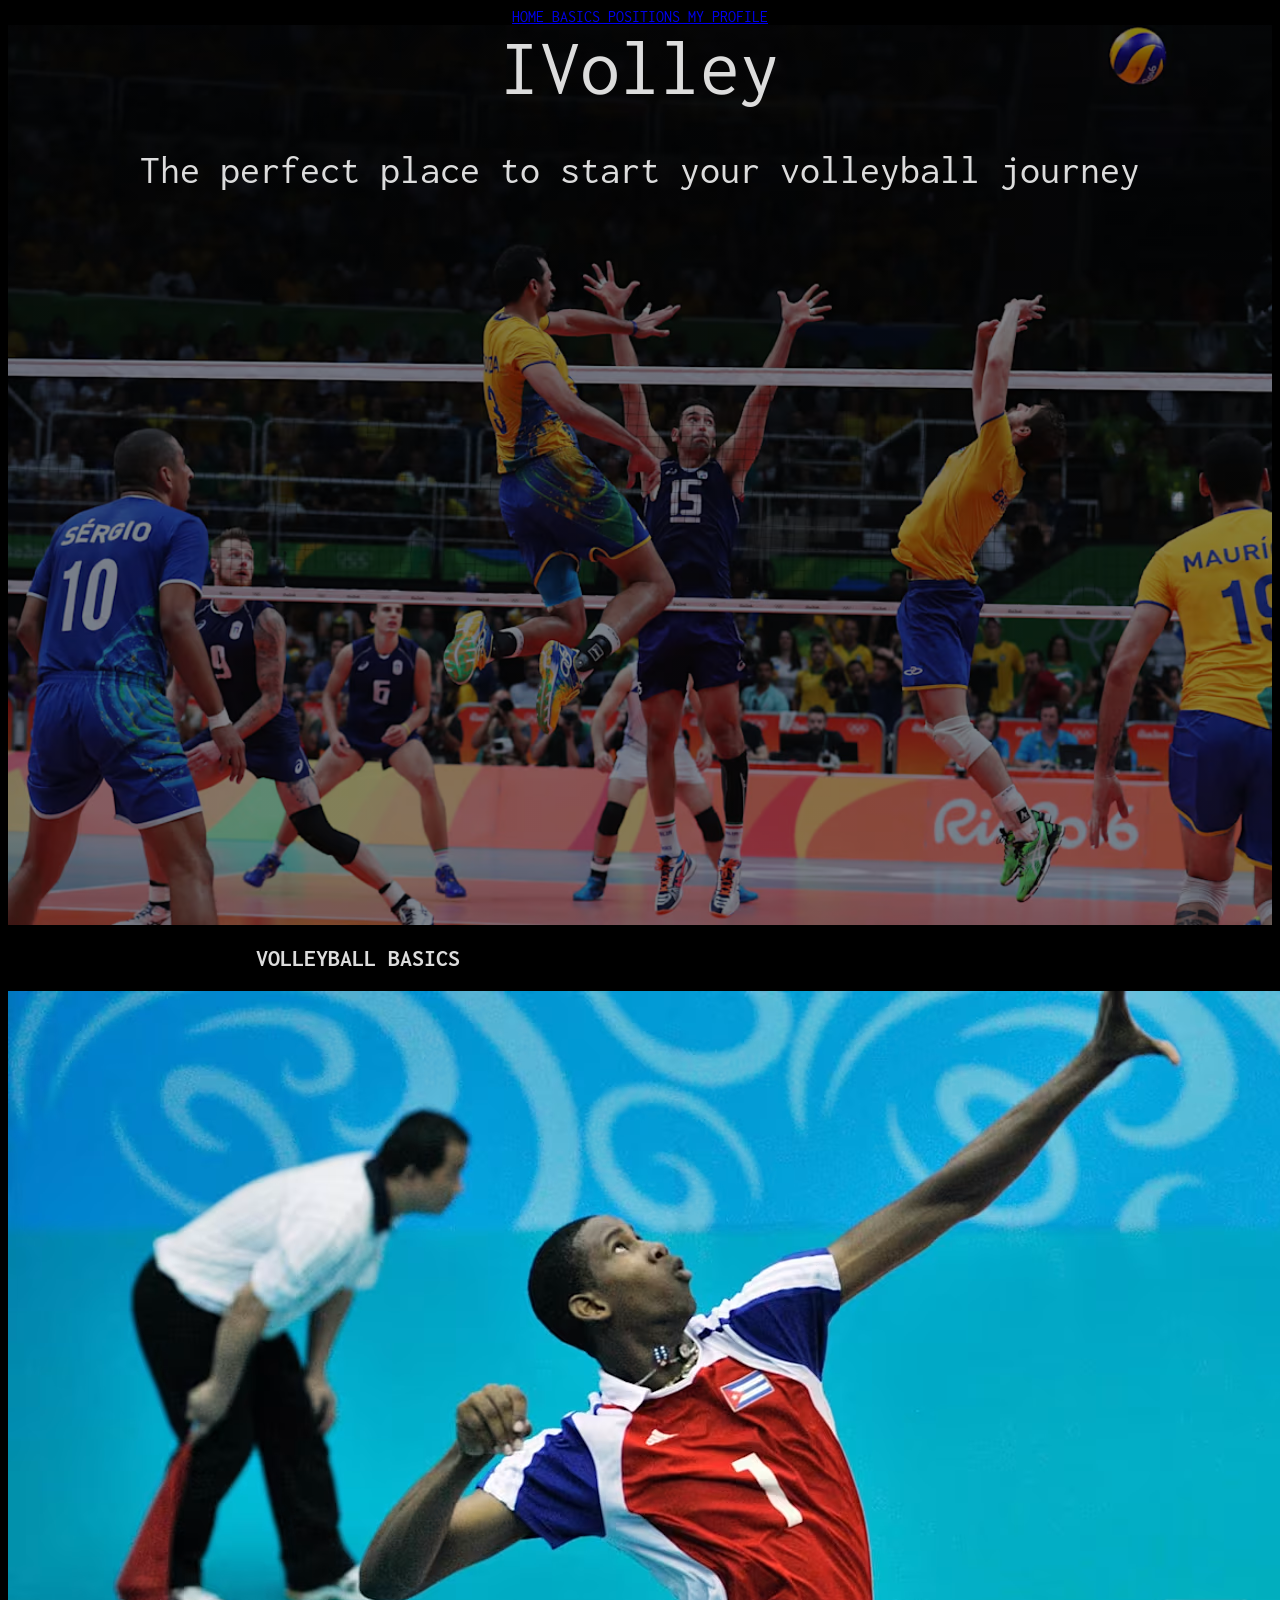
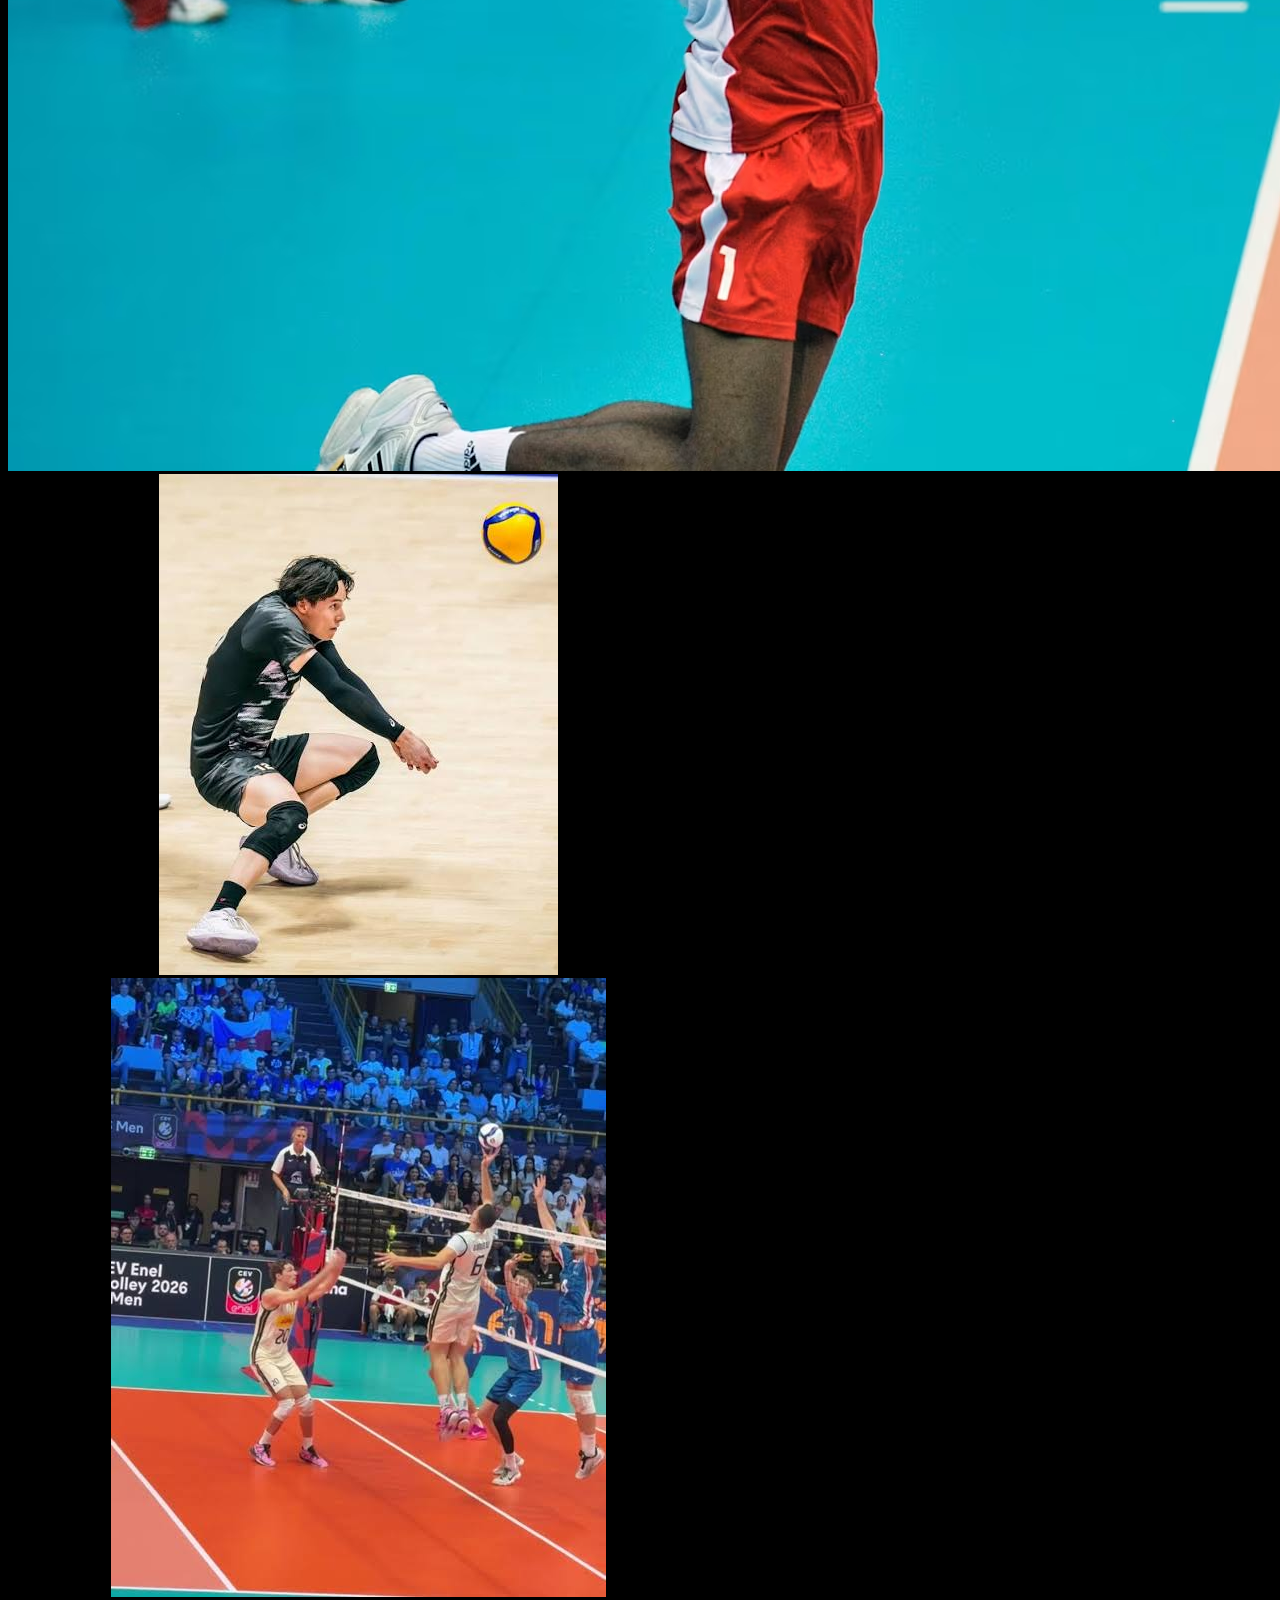
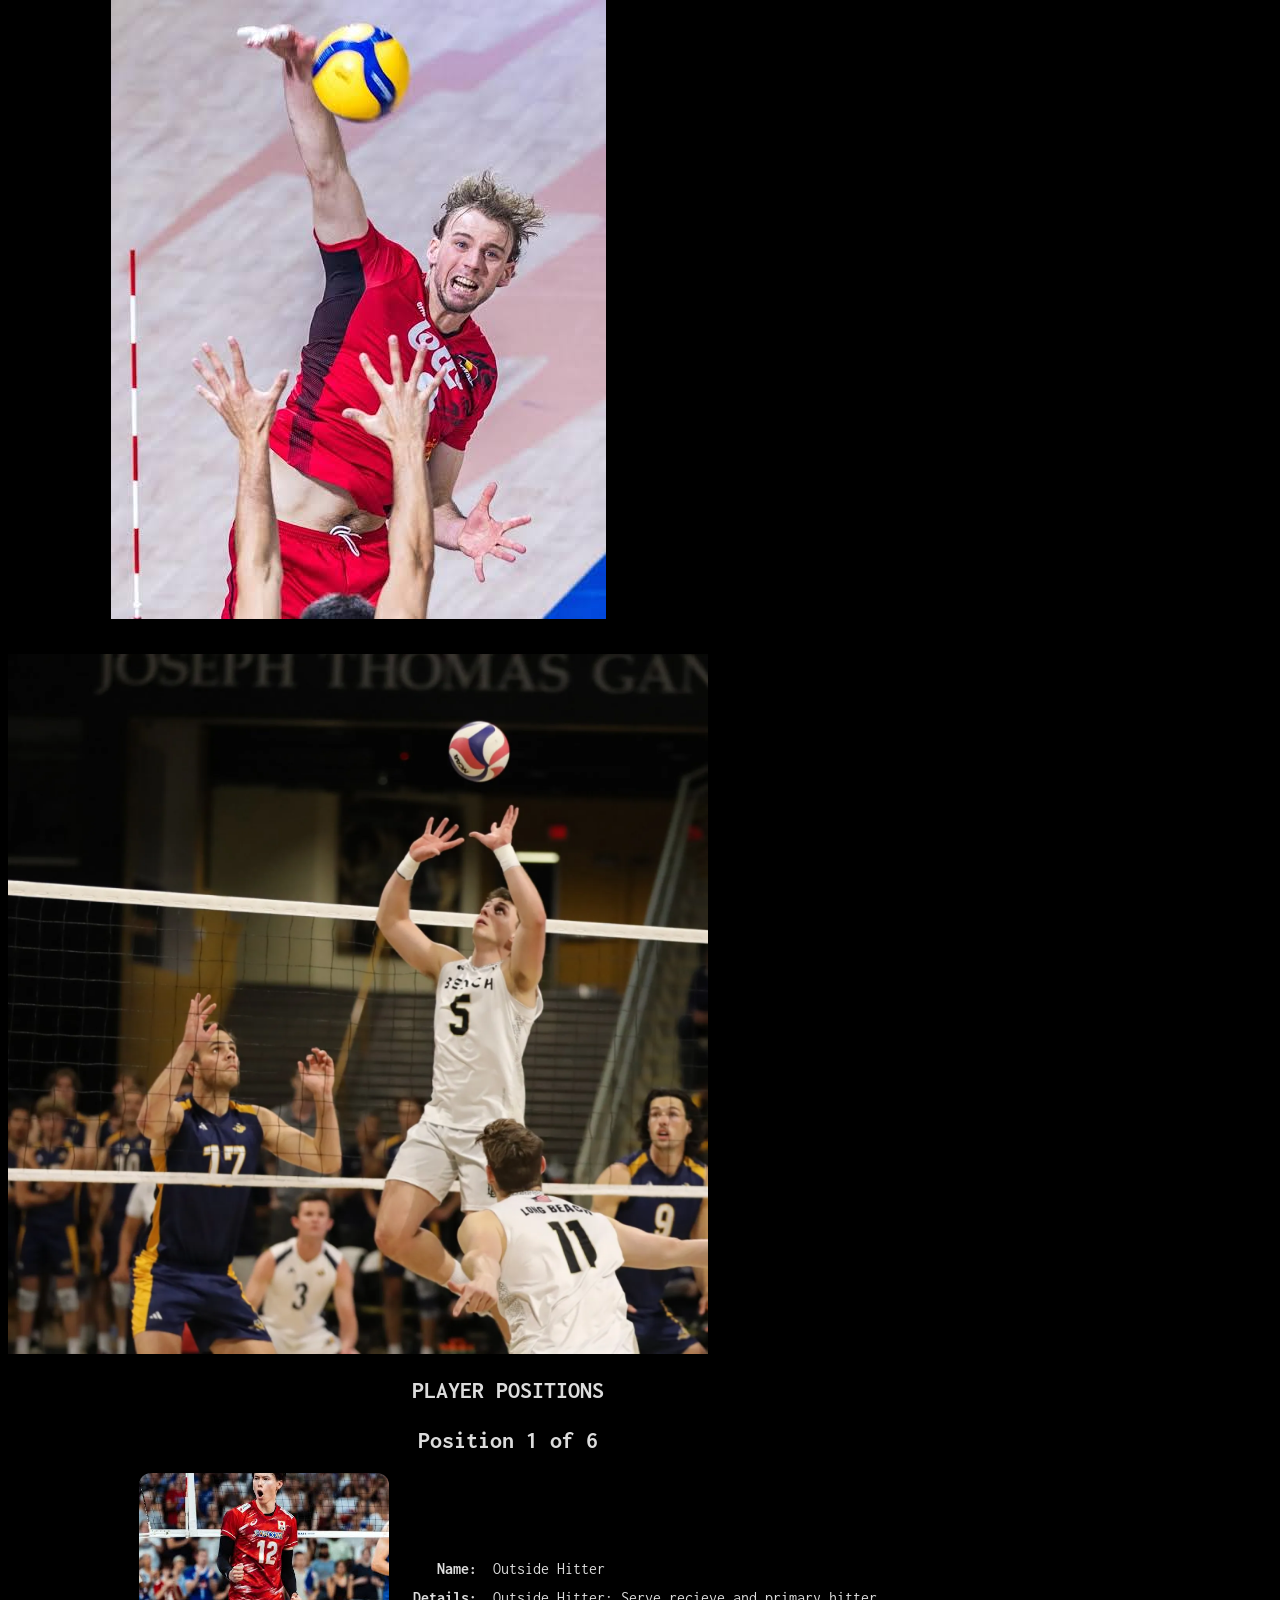
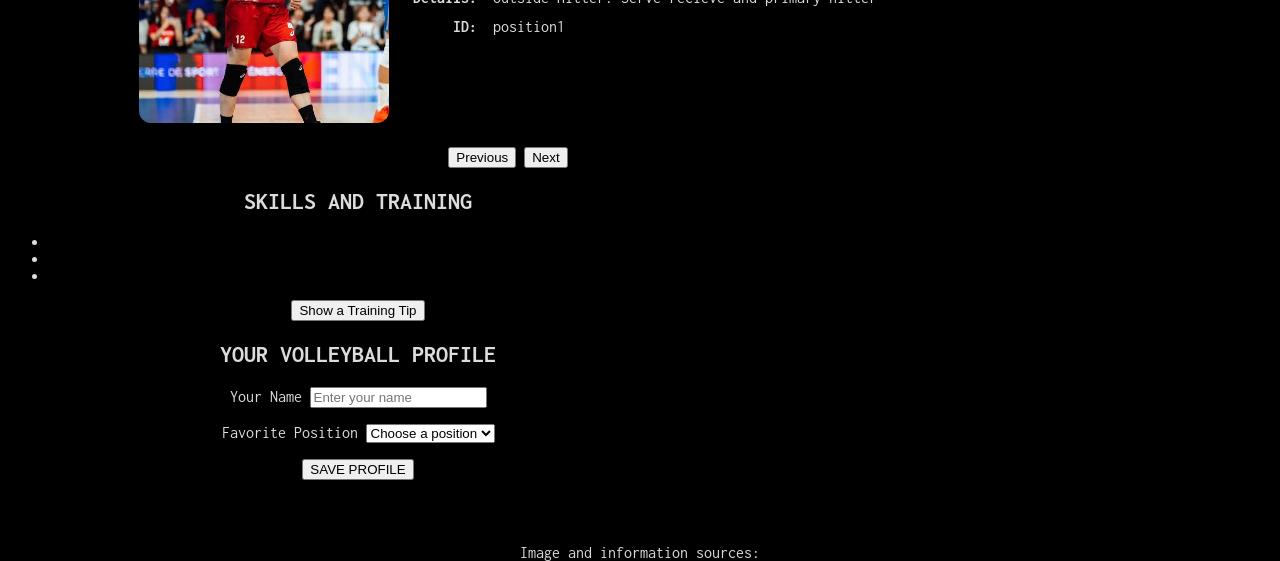
==== final/index.html @ cd4d3d03 "Add files via upload" ====
<!DOCTYPE html>
<html lang="en">

<head>
    <!-- DOCUMENT SETTINGS:
         Character encoding, responsive layout, and browser tab title. -->

    <meta charset="UTF-8">
    <meta name="viewport" content="width=device-width, initial-scale=1.0">

    <!-- TODO: Change this to your website's title. -->
    <title>IVolley</title>

    <!-- EXTERNAL CSS:
         W3.CSS provides ready-made styling classes.
         Google Fonts provides the Inconsolata font.
         You can change the font or remove either link if desired. -->

    <link rel="stylesheet"
          href="https://www.w3schools.com/w3css/6/w3.css">

    <link rel="stylesheet"
          href="https://fonts.googleapis.com/css?family=Inconsolata">

    <!-- INTERNAL CSS:
         Basic styling for the page and the hero image area.
         Customize these styles as you develop the website. -->
         <link rel="stylesheet"  href="styles.css">


    <style>
        body, html {
            height: 100%;
            font-family: "Inconsolata", sans-serif;
        }

        .bgimg {
            background-position: center;
            background-size: cover;
            background-image: linear-gradient(rgba(0, 0, 0, 0.45), rgba(0, 0, 0, 0.45)),
            url("volley.jpg");
            min-height: 100%;
        }

        /* POSITION CARDS:
           TODO: Add your own card styling here if needed. */

        /* Keep this class only if you use it to hide and reveal content. */
        .hidden-content {
            display: none;
        }
    </style>
</head>

<body>

    <!-- ==========================================
         NAVIGATION
         The links jump to sections using their IDs.
         Keep each href matched to its section's id.
         ========================================== -->

    <div class="w3-top">
        <nav class="w3-flex w3-padding w3-black">

            <!-- Link to the homepage/header. -->
            <a href="#home"
               class="w3-button w3-black"
               style="flex: 1">
                HOME
            </a>

            <!-- TODO: Rename this link if you change the section ID. -->
            <a href="#basics"
               class="w3-button w3-black"
               style="flex: 1">
                BASICS
            </a>

            <!-- Link to the interactive volleyball position cards. -->
            <a href="#positions"
               class="w3-button w3-black"
               style="flex: 1">
                POSITIONS
            </a>

            <!-- Link to your player profile form. -->
            <a href="#profile"
               class="w3-button w3-black"
               style="flex: 1">
                MY PROFILE
            </a>

        </nav>
    </div>


    <!-- ==========================================
         HOMEPAGE / HERO HEADER
         Contains the main title, tagline, and image.
         ========================================== -->

    <header class="bgimg w3-display-container w3-grayscale-min"
            id="home">


        <!-- MAIN TITLE:
             TODO: Replace the placeholder with your website title.
             Add a short tagline underneath if desired. -->

        <div class="w3-display-middle w3-center">

            <span class="w3-text-white" style="font-size: 80px">
                <!-- TODO: Your main title -->
                IVolley
            </span>
        </div>

        <!-- OPTIONAL: Small text in the bottom-right corner.
             TODO: Add a short welcome message or remove this block. -->

        <div class="w3-display-bottomright
                    w3-center w3-padding-large">

            <span class="w3-text-white" style="font-size: 40px">
                <!-- TODO: Welcome message -->
                 <p>The perfect place to start your volleyball journey</p>
            </span>

        </div>

    </header>


    <!-- ==========================================
         MAIN PAGE CONTENT
         The sections below contain your actual content.
         ========================================== -->

    <div class="w3-sand w3-grayscale w3-large">

        <main>


            <!-- ======================================
                 SECTION 1: VOLLEYBALL BASICS
                 Explain the sport and its basic rules.
                 ====================================== -->

            <section class="w3-container" id="basics">

                <div class="w3-content" style="max-width: 700px">

                    <!-- SECTION HEADING -->
                    <h2 class="w3-center w3-padding-64">
                        <span class="w3-tag w3-wide">
                            <!-- TODO: Section title -->
                            VOLLEYBALL BASICS
                        </span>
                    </h2>
                    <div id="rallyGallery">
                        <img id="serve" src="serving.jpg" alt="Serve">
                        <img id="recieve" src="recieve.jpg" alt="Recieve">
                        <img id="set" src="setting.jpg" alt="Set">
                        <img id="spike" src="spiking.jpg" alt="Spike">
                    </div>

                    <!-- TODO: Write an introductory paragraph about
                         volleyball and the objective of the game. -->

                    <p>
                        <!-- Your introduction goes here. -->
                    </p>

                    <!-- TODO: Add another paragraph explaining
                         a basic rule, scoring, or how rallies work. -->

                    <p>
                        <!-- More information goes here. -->
                    </p>

                    <!-- IMAGE:
                         TODO: Replace the filename with your own image.
                         Update the alt text to describe the actual image.
                         Make sure the image is permitted for your use. -->

                    <img src="volleyball.webp"
                         alt="Description of the volleyball image"
                         style="width: 100%; margin-top: 16px">

                    <!-- OPTIONAL: A fact, quotation, or interesting detail.
                         You can remove this block if you don't need it. -->

                    <div class="w3-panel w3-leftbar w3-light-grey">

                        <p>
                            <!-- TODO: Add a volleyball fact or tip. -->
                        </p>

                    </div>

                </div>

            </section>

            <section class="w3-container" id="positions">

                <div class="w3-content" style="max-width: 1000px">

                    <!-- SECTION HEADING -->
                    <h2 class="w3-center w3-padding-64">
                        <span class="w3-tag w3-wide">
                            <!-- TODO: Section title -->
                            PLAYER POSITIONS
                        </span>
                    </h2>

                    <!-- INTRODUCTION:
                         TODO: Explain what the visitor will learn here. -->

                    <p>
                        <!-- Short introduction to the positions. -->
                    </p>

                    <!-- POSITION CARD CONTAINER:
                         JavaScript will select this element and insert
                         cards generated from your array of objects.

                         The ID is important. Keep it consistent with
                         the selector you use in your JavaScript file. -->

                        <h1 id="galleryHeading">Volleyball Positions</h1>

                        <div class="galleryContainer">
                            <img id="positionImage" src="" alt="Volleyball position image">

                            <dl class="positionDetails">
                            <dt>Name:</dt>
                            <dd id="positionName"></dd>

                            <dt>Details:</dt>
                            <dd id="positionDetails"></dd>

                            <dt>ID:</dt>
                            <dd id="positionID"></dd>
                            </dl>
                        </div>

                        <div class="buttons">
                            <button id="prev" type="button">Previous</button>
                            <button id="next" type="button">Next</button>
                        </div>
                    </div>

                </div>

            </section>


            <!-- ======================================
                 SECTION 3: SKILLS AND TRAINING TIPS
                 Add information about fundamental skills.
                 ====================================== -->

            <section class="w3-container" id="skills">

                <div class="w3-content" style="max-width: 700px">

                    <!-- SECTION HEADING -->
                    <h2 class="w3-center w3-padding-64">
                        <span class="w3-tag w3-wide">
                            <!-- TODO: Section title -->
                            SKILLS AND TRAINING
                        </span>
                    </h2>

                    <!-- TODO: Describe a volleyball skill,
                         such as serving, passing, setting, or hitting. -->

                    <p>
                        <!-- Your content goes here. -->
                    </p>

                    <!-- TODO: Add a list of useful tips.
                         Each li element represents one list item. -->

                    <ul>
                        <li><!-- TODO: First tip --></li>
                        <li><!-- TODO: Second tip --></li>
                        <li><!-- TODO: Third tip --></li>
                    </ul>

                    <!-- INTERACTIVE TIP:
                         TODO: Add a button that displays a training tip.
                         JavaScript will handle the click event.
                         The paragraph below can display the result. -->

                    <button class="w3-button w3-black"
                            id="tipButton"
                            type="button">
                        Show a Training Tip
                    </button>

                    <p id="tipDisplay">
                        <!-- JavaScript can display a tip here. -->
                    </p>

                </div>

            </section>


            <!-- ======================================
                 SECTION 4: PLAYER PROFILE FORM
                 Collect information from the visitor.
                 JavaScript will handle submission and storage.
                 ====================================== -->

            <section class="w3-container" id="profile">

                <div class="w3-content"
                     style="max-width: 700px; padding-bottom: 32px">

                    <!-- SECTION HEADING -->
                    <h2 class="w3-center w3-padding-64">
                        <span class="w3-tag w3-wide">
                            <!-- TODO: Section title -->
                            YOUR VOLLEYBALL PROFILE
                        </span>
                    </h2>

                    <!-- TODO: Explain what the form is for. -->

                    <p>
                        <!-- Form introduction goes here. -->
                    </p>

                    <!-- FORM:
                         JavaScript will prevent the default page reload,
                         retrieve the input values, display the result,
                         and save selected information in localStorage. -->

                    <form id="profileForm">

                        <!-- INPUT 1:
                             Visitor's name.
                             The name attribute identifies the form field. -->

                        <p>
                            <label for="playerName">Your Name</label>

                            <input class="w3-input w3-padding-16 w3-border"
                                   type="text"
                                   id="playerName"
                                   name="playerName"
                                   placeholder="Enter your name"
                                   required>
                        </p>

                        <!-- INPUT 2:
                             Visitor's favorite volleyball position. -->

                        <p>
                            <label for="favoritePosition">
                                Favorite Position
                            </label>

                            <select class="w3-select w3-border"
                                    id="favoritePosition"
                                    name="favoritePosition"
                                    required>

                                <option value="" disabled selected>
                                    Choose a position
                                </option>

                                <!-- TODO:
                                     Add options that match your
                                     volleyball position objects. -->

                                <option value="Setter">Setter</option>
                                <option value="Libero">Libero</option>
                                <option value="Outside Hitter">
                                    Outside Hitter
                                </option>
                                <option value="Middle Blocker">
                                    Middle Blocker
                                </option>

                            </select>
                        </p>

                        <!-- SUBMIT BUTTON:
                             JavaScript will listen for the form's submit
                             event and prevent the page from reloading. -->

                        <p>
                            <button class="w3-button w3-black"
                                    type="submit">
                                SAVE PROFILE
                            </button>
                        </p>

                    </form>

                    <!-- SUBMITTED INFORMATION:
                         JavaScript can display the visitor's
                         submitted name and favorite position here. -->

                    <div id="profileResult" class="w3-panel">

                        <!-- Submission result goes here. -->

                    </div>

                    <!-- STORED INFORMATION:
                         JavaScript can retrieve previously saved
                         information from localStorage and display it here. -->

                    <p id="savedProfile">
                        <!-- Previously saved profile goes here. -->
                    </p>

                </div>

            </section>

        </main>

    </div>


    <!-- ==========================================
         FOOTER
         Put image credits, sources, and closing text here.
         ========================================== -->

    <footer class="w3-center w3-light-grey w3-padding-48 w3-large">

        <!-- TODO: Add a short closing message. -->

        <p>
            <!-- Your closing message goes here. -->
        </p>

        <!-- SOURCES:
             Credit images and any external information you use.
             Replace these placeholders with actual attribution links. -->

        <p>
            Image and information sources:
            <!-- TODO: Add source links here. -->
        </p>

    </footer>


    <!-- ==========================================
         JAVASCRIPT
         TODO: Link your external JavaScript file here.
         Create the file in the correct project location.
         The defer attribute waits until the HTML is parsed
         before the script runs.
         ========================================== -->

    <script src="script.js" defer></script>

</body>
</html>
---- final/styles.css ----
/* Your name goes here with the date you used this file petCard gallery css */
body {
  font-family: Arial, sans-serif;
  text-align: center;
  background: #000000;
  color: rgba(255, 255, 255, 0.863);
}

#positionImage {
  width: 250px;
  height: 250px;
  object-fit: cover;
  border-radius: 12px;
  box-shadow: 0 4px 10px #0000004d;
}


.galleryContainer {
  display: flex;
  justify-content: center;
  align-items: center;
  gap: 1.5rem;
  width: 100%;
}


.positionDetails {
  display: grid;
  grid-template-columns: auto auto; 
  gap: 0.75rem 1rem;               
  justify-content: center;         
}

.positionDetails dt {
  font-weight: bold;
  text-align: right;              
}

.positionDetails dd {
  margin: 0;
  text-align: left;           
}


#galleryHeading, 
.buttons {
  text-align: center;
  margin-top: 1.5rem;
}
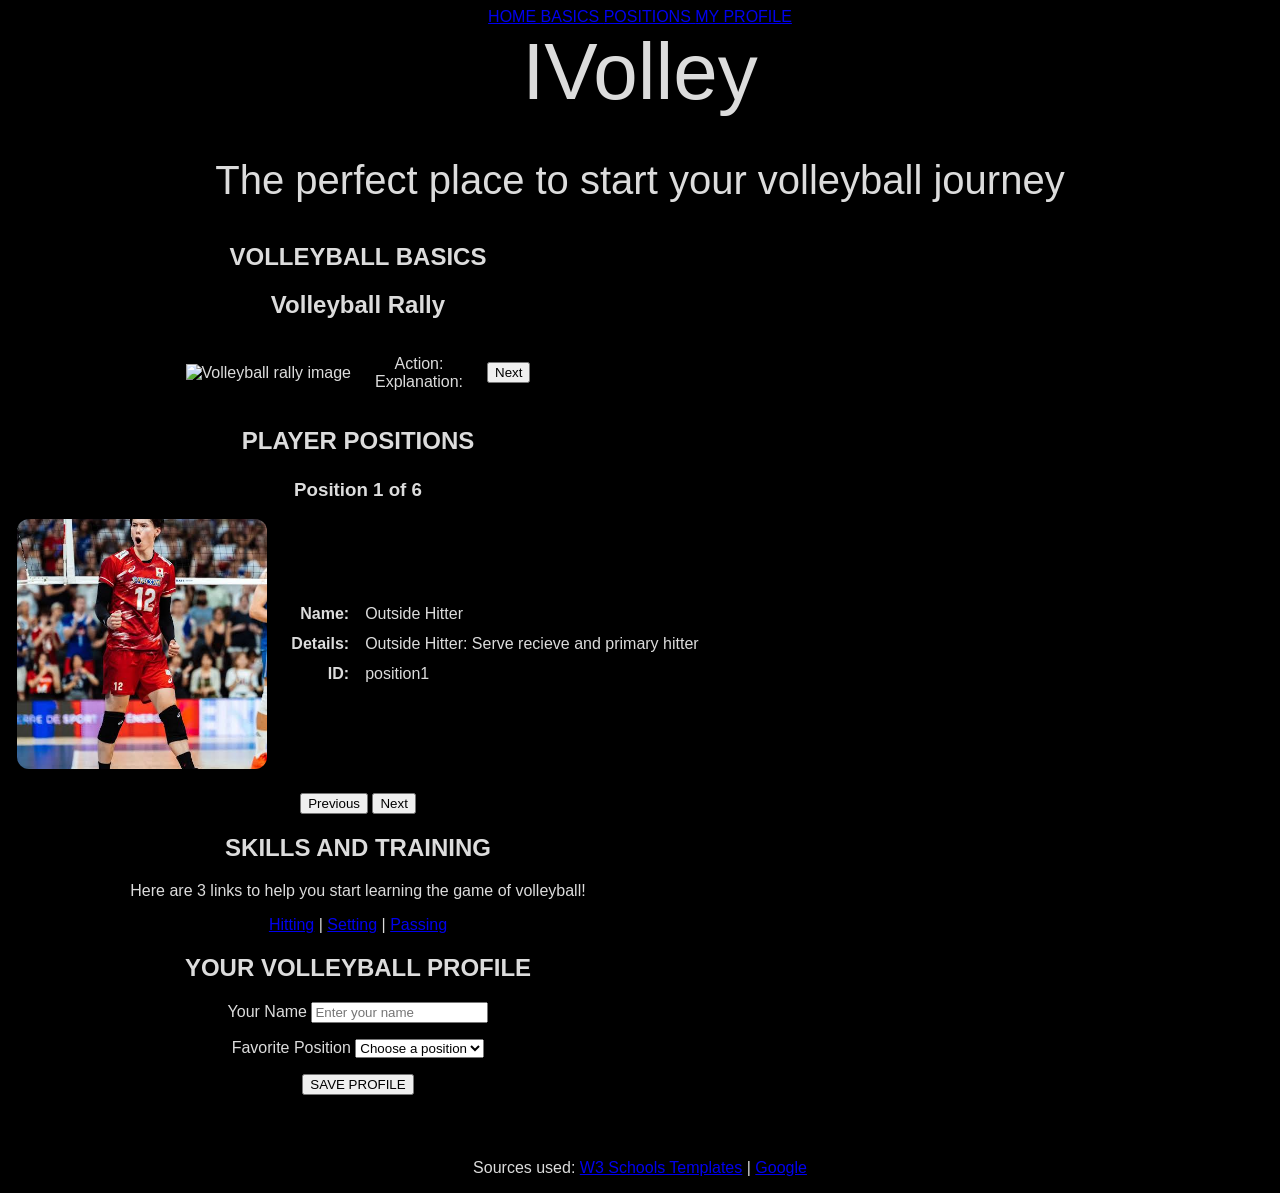
==== commit 130c0b7c: "Update index.html" ====
--- a/final/index.html
+++ b/final/index.html
@@ -1,93 +1,39 @@
+<!--
+Name: Noah Monnington
+Date: 10/27/26
+-->
 <!DOCTYPE html>
 <html lang="en">
 
 <head>
-    <!-- DOCUMENT SETTINGS:
-         Character encoding, responsive layout, and browser tab title. -->
-
     <meta charset="UTF-8">
     <meta name="viewport" content="width=device-width, initial-scale=1.0">
 
-    <!-- TODO: Change this to your website's title. -->
     <title>IVolley</title>
 
-    <!-- EXTERNAL CSS:
-         W3.CSS provides ready-made styling classes.
-         Google Fonts provides the Inconsolata font.
-         You can change the font or remove either link if desired. -->
-
-    <link rel="stylesheet"
-          href="https://www.w3schools.com/w3css/6/w3.css">
-
-    <link rel="stylesheet"
-          href="https://fonts.googleapis.com/css?family=Inconsolata">
-
-    <!-- INTERNAL CSS:
-         Basic styling for the page and the hero image area.
-         Customize these styles as you develop the website. -->
-         <link rel="stylesheet"  href="styles.css">
-
-
-    <style>
-        body, html {
-            height: 100%;
-            font-family: "Inconsolata", sans-serif;
-        }
-
-        .bgimg {
-            background-position: center;
-            background-size: cover;
-            background-image: linear-gradient(rgba(0, 0, 0, 0.45), rgba(0, 0, 0, 0.45)),
-            url("volley.jpg");
-            min-height: 100%;
-        }
-
-        /* POSITION CARDS:
-           TODO: Add your own card styling here if needed. */
-
-        /* Keep this class only if you use it to hide and reveal content. */
-        .hidden-content {
-            display: none;
-        }
-    </style>
+    <link rel="stylesheet" href="https://www.w3schools.com/w3css/6/w3.css">
+
+    <link rel="stylesheet" href="https://fonts.googleapis.com/css?family=Inconsolata">
+
+
+    <link rel="stylesheet" href="styles.css">
 </head>
 
 <body>
-
-    <!-- ==========================================
-         NAVIGATION
-         The links jump to sections using their IDs.
-         Keep each href matched to its section's id.
-         ========================================== -->
-
     <div class="w3-top">
         <nav class="w3-flex w3-padding w3-black">
 
-            <!-- Link to the homepage/header. -->
-            <a href="#home"
-               class="w3-button w3-black"
-               style="flex: 1">
+            <a href="#home" class="w3-button w3-black" style="flex: 1">
                 HOME
             </a>
-
-            <!-- TODO: Rename this link if you change the section ID. -->
-            <a href="#basics"
-               class="w3-button w3-black"
-               style="flex: 1">
+            <a href="#basics" class="w3-button w3-black" style="flex: 1">
                 BASICS
             </a>
-
-            <!-- Link to the interactive volleyball position cards. -->
-            <a href="#positions"
-               class="w3-button w3-black"
-               style="flex: 1">
+            <a href="#positions" class="w3-button w3-black" style="flex: 1">
                 POSITIONS
             </a>
 
-            <!-- Link to your player profile form. -->
-            <a href="#profile"
-               class="w3-button w3-black"
-               style="flex: 1">
+            <a href="#profile" class="w3-button w3-black" style="flex: 1">
                 MY PROFILE
             </a>
 
@@ -95,36 +41,20 @@
     </div>
 
 
-    <!-- ==========================================
-         HOMEPAGE / HERO HEADER
-         Contains the main title, tagline, and image.
-         ========================================== -->
-
-    <header class="bgimg w3-display-container w3-grayscale-min"
-            id="home">
-
-
-        <!-- MAIN TITLE:
-             TODO: Replace the placeholder with your website title.
-             Add a short tagline underneath if desired. -->
+    <header class="bgimg w3-display-container w3-grayscale-min" id="home">
 
         <div class="w3-display-middle w3-center">
 
             <span class="w3-text-white" style="font-size: 80px">
-                <!-- TODO: Your main title -->
                 IVolley
             </span>
         </div>
 
-        <!-- OPTIONAL: Small text in the bottom-right corner.
-             TODO: Add a short welcome message or remove this block. -->
-
         <div class="w3-display-bottomright
                     w3-center w3-padding-large">
 
             <span class="w3-text-white" style="font-size: 40px">
-                <!-- TODO: Welcome message -->
-                 <p>The perfect place to start your volleyball journey</p>
+                <p>The perfect place to start your volleyball journey</p>
             </span>
 
         </div>
@@ -132,253 +62,125 @@
     </header>
 
 
-    <!-- ==========================================
-         MAIN PAGE CONTENT
-         The sections below contain your actual content.
-         ========================================== -->
-
     <div class="w3-sand w3-grayscale w3-large">
 
         <main>
 
-
-            <!-- ======================================
-                 SECTION 1: VOLLEYBALL BASICS
-                 Explain the sport and its basic rules.
-                 ====================================== -->
-
             <section class="w3-container" id="basics">
 
                 <div class="w3-content" style="max-width: 700px">
 
-                    <!-- SECTION HEADING -->
                     <h2 class="w3-center w3-padding-64">
                         <span class="w3-tag w3-wide">
-                            <!-- TODO: Section title -->
                             VOLLEYBALL BASICS
                         </span>
                     </h2>
-                    <div id="rallyGallery">
-                        <img id="serve" src="serving.jpg" alt="Serve">
-                        <img id="recieve" src="recieve.jpg" alt="Recieve">
-                        <img id="set" src="setting.jpg" alt="Set">
-                        <img id="spike" src="spiking.jpg" alt="Spike">
+                    <h1 id="rallyHeading">Volleyball Rally</h1>
+
+                    <div id="rallyGallery" class="galleryContainer">
+                        <img id="rallyImage" src="" alt="Volleyball rally image">
+
+                        <dl class="rallyDetails">
+                            <dt>Action:</dt>
+                            <dd id="rallyName"></dd>
+
+                            <dt>Explanation:</dt>
+                            <dd id="rallyDetails"></dd>
+                        </dl>
+                        <button id="rallynext" type="button">Next</button>
                     </div>
 
-                    <!-- TODO: Write an introductory paragraph about
-                         volleyball and the objective of the game. -->
-
-                    <p>
-                        <!-- Your introduction goes here. -->
-                    </p>
-
-                    <!-- TODO: Add another paragraph explaining
-                         a basic rule, scoring, or how rallies work. -->
-
-                    <p>
-                        <!-- More information goes here. -->
-                    </p>
-
-                    <!-- IMAGE:
-                         TODO: Replace the filename with your own image.
-                         Update the alt text to describe the actual image.
-                         Make sure the image is permitted for your use. -->
-
-                    <img src="volleyball.webp"
-                         alt="Description of the volleyball image"
-                         style="width: 100%; margin-top: 16px">
-
-                    <!-- OPTIONAL: A fact, quotation, or interesting detail.
-                         You can remove this block if you don't need it. -->
-
-                    <div class="w3-panel w3-leftbar w3-light-grey">
-
-                        <p>
-                            <!-- TODO: Add a volleyball fact or tip. -->
-                        </p>
-
-                    </div>
+                    <section class="w3-container" id="positions">
+
+                        <div class="w3-content" style="max-width: 1000px">
+
+                            <h2 class="w3-center w3-padding-64">
+                                <span class="w3-tag w3-wide">
+                                    PLAYER POSITIONS
+                                </span>
+                            </h2>
+
+                            <h1 id="galleryHeading">Volleyball Positions</h1>
+
+                            <div class="galleryContainer">
+                                <img id="positionImage" src="" alt="Volleyball position image">
+
+                                <dl class="positionDetails">
+                                    <dt>Name:</dt>
+                                    <dd id="positionName"></dd>
+
+                                    <dt>Details:</dt>
+                                    <dd id="positionDetails"></dd>
+
+                                    <dt>ID:</dt>
+                                    <dd id="positionID"></dd>
+                                </dl>
+                            </div>
+
+                            <div class="buttons">
+                                <button id="prev" type="button">Previous</button>
+                                <button id="next" type="button">Next</button>
+                            </div>
+                        </div>
 
                 </div>
 
             </section>
 
-            <section class="w3-container" id="positions">
-
-                <div class="w3-content" style="max-width: 1000px">
-
-                    <!-- SECTION HEADING -->
+            <section class="w3-container" id="skills">
+
+                <div class="w3-content" style="max-width: 700px">
                     <h2 class="w3-center w3-padding-64">
                         <span class="w3-tag w3-wide">
-                            <!-- TODO: Section title -->
-                            PLAYER POSITIONS
-                        </span>
-                    </h2>
-
-                    <!-- INTRODUCTION:
-                         TODO: Explain what the visitor will learn here. -->
-
-                    <p>
-                        <!-- Short introduction to the positions. -->
-                    </p>
-
-                    <!-- POSITION CARD CONTAINER:
-                         JavaScript will select this element and insert
-                         cards generated from your array of objects.
-
-                         The ID is important. Keep it consistent with
-                         the selector you use in your JavaScript file. -->
-
-                        <h1 id="galleryHeading">Volleyball Positions</h1>
-
-                        <div class="galleryContainer">
-                            <img id="positionImage" src="" alt="Volleyball position image">
-
-                            <dl class="positionDetails">
-                            <dt>Name:</dt>
-                            <dd id="positionName"></dd>
-
-                            <dt>Details:</dt>
-                            <dd id="positionDetails"></dd>
-
-                            <dt>ID:</dt>
-                            <dd id="positionID"></dd>
-                            </dl>
-                        </div>
-
-                        <div class="buttons">
-                            <button id="prev" type="button">Previous</button>
-                            <button id="next" type="button">Next</button>
-                        </div>
-                    </div>
-
-                </div>
-
-            </section>
-
-
-            <!-- ======================================
-                 SECTION 3: SKILLS AND TRAINING TIPS
-                 Add information about fundamental skills.
-                 ====================================== -->
-
-            <section class="w3-container" id="skills">
-
-                <div class="w3-content" style="max-width: 700px">
-
-                    <!-- SECTION HEADING -->
-                    <h2 class="w3-center w3-padding-64">
-                        <span class="w3-tag w3-wide">
-                            <!-- TODO: Section title -->
                             SKILLS AND TRAINING
                         </span>
                     </h2>
-
-                    <!-- TODO: Describe a volleyball skill,
-                         such as serving, passing, setting, or hitting. -->
-
                     <p>
-                        <!-- Your content goes here. -->
+                        Here are 3 links to help you start learning the game of volleyball!
                     </p>
 
-                    <!-- TODO: Add a list of useful tips.
-                         Each li element represents one list item. -->
-
-                    <ul>
-                        <li><!-- TODO: First tip --></li>
-                        <li><!-- TODO: Second tip --></li>
-                        <li><!-- TODO: Third tip --></li>
-                    </ul>
-
-                    <!-- INTERACTIVE TIP:
-                         TODO: Add a button that displays a training tip.
-                         JavaScript will handle the click event.
-                         The paragraph below can display the result. -->
-
-                    <button class="w3-button w3-black"
-                            id="tipButton"
-                            type="button">
-                        Show a Training Tip
-                    </button>
-
-                    <p id="tipDisplay">
-                        <!-- JavaScript can display a tip here. -->
-                    </p>
+                    <div>
+                        <a href="https://www.youtube.com/watch?v=B7vbjJ2wQQQ">Hitting</a><span> | </span><a
+                            href="https://www.youtube.com/watch?v=n3FtySwFGMg&list=PLP_3efdyFwibBu5GeFqQXstuWLLgeKlsN&index=2">Setting</a><span>
+                            | </span><a
+                            href="https://www.youtube.com/watch?v=nliqte2JEYM&list=PLHTAhX214Fmdn2lZjkTLGFnxpeTYfMPHJ&index=10">Passing</a>
+
+                    </div>
 
                 </div>
 
             </section>
 
-
-            <!-- ======================================
-                 SECTION 4: PLAYER PROFILE FORM
-                 Collect information from the visitor.
-                 JavaScript will handle submission and storage.
-                 ====================================== -->
-
             <section class="w3-container" id="profile">
 
-                <div class="w3-content"
-                     style="max-width: 700px; padding-bottom: 32px">
-
-                    <!-- SECTION HEADING -->
+                <div class="w3-content" style="max-width: 700px; padding-bottom: 32px">
+
                     <h2 class="w3-center w3-padding-64">
                         <span class="w3-tag w3-wide">
-                            <!-- TODO: Section title -->
                             YOUR VOLLEYBALL PROFILE
                         </span>
                     </h2>
 
-                    <!-- TODO: Explain what the form is for. -->
-
-                    <p>
-                        <!-- Form introduction goes here. -->
-                    </p>
-
-                    <!-- FORM:
-                         JavaScript will prevent the default page reload,
-                         retrieve the input values, display the result,
-                         and save selected information in localStorage. -->
+
 
                     <form id="profileForm">
-
-                        <!-- INPUT 1:
-                             Visitor's name.
-                             The name attribute identifies the form field. -->
-
                         <p>
                             <label for="playerName">Your Name</label>
 
-                            <input class="w3-input w3-padding-16 w3-border"
-                                   type="text"
-                                   id="playerName"
-                                   name="playerName"
-                                   placeholder="Enter your name"
-                                   required>
+                            <input class="w3-input w3-padding-16 w3-border" type="text" id="playerName"
+                                name="playerName" placeholder="Enter your name" required>
                         </p>
-
-                        <!-- INPUT 2:
-                             Visitor's favorite volleyball position. -->
-
                         <p>
                             <label for="favoritePosition">
                                 Favorite Position
                             </label>
 
-                            <select class="w3-select w3-border"
-                                    id="favoritePosition"
-                                    name="favoritePosition"
-                                    required>
+                            <select class="w3-select w3-border" id="favoritePosition" name="favoritePosition" required>
 
                                 <option value="" disabled selected>
                                     Choose a position
-                                </option>
-
-                                <!-- TODO:
-                                     Add options that match your
-                                     volleyball position objects. -->
-
                                 <option value="Setter">Setter</option>
+                                <option value="Opposite Hitter">Opposite Hitter</option>
                                 <option value="Libero">Libero</option>
                                 <option value="Outside Hitter">
                                     Outside Hitter
@@ -389,36 +191,18 @@
 
                             </select>
                         </p>
-
-                        <!-- SUBMIT BUTTON:
-                             JavaScript will listen for the form's submit
-                             event and prevent the page from reloading. -->
-
                         <p>
-                            <button class="w3-button w3-black"
-                                    type="submit">
+                            <button class="w3-button w3-black" type="submit">
                                 SAVE PROFILE
                             </button>
                         </p>
-
                     </form>
 
-                    <!-- SUBMITTED INFORMATION:
-                         JavaScript can display the visitor's
-                         submitted name and favorite position here. -->
-
                     <div id="profileResult" class="w3-panel">
 
-                        <!-- Submission result goes here. -->
-
                     </div>
 
-                    <!-- STORED INFORMATION:
-                         JavaScript can retrieve previously saved
-                         information from localStorage and display it here. -->
-
                     <p id="savedProfile">
-                        <!-- Previously saved profile goes here. -->
                     </p>
 
                 </div>
@@ -429,41 +213,14 @@
 
     </div>
 
-
-    <!-- ==========================================
-         FOOTER
-         Put image credits, sources, and closing text here.
-         ========================================== -->
-
     <footer class="w3-center w3-light-grey w3-padding-48 w3-large">
-
-        <!-- TODO: Add a short closing message. -->
-
         <p>
-            <!-- Your closing message goes here. -->
+            Sources used: <a href="https://www.w3schools.com/w3css/w3css_templates.asp">W3 Schools Templates</a><span> |
+            </span><a href="https://www.google.com/">Google</a>
         </p>
 
-        <!-- SOURCES:
-             Credit images and any external information you use.
-             Replace these placeholders with actual attribution links. -->
-
-        <p>
-            Image and information sources:
-            <!-- TODO: Add source links here. -->
-        </p>
-
     </footer>
-
-
-    <!-- ==========================================
-         JAVASCRIPT
-         TODO: Link your external JavaScript file here.
-         Create the file in the correct project location.
-         The defer attribute waits until the HTML is parsed
-         before the script runs.
-         ========================================== -->
-
     <script src="script.js" defer></script>
-
 </body>
-</html>+
+</html>
